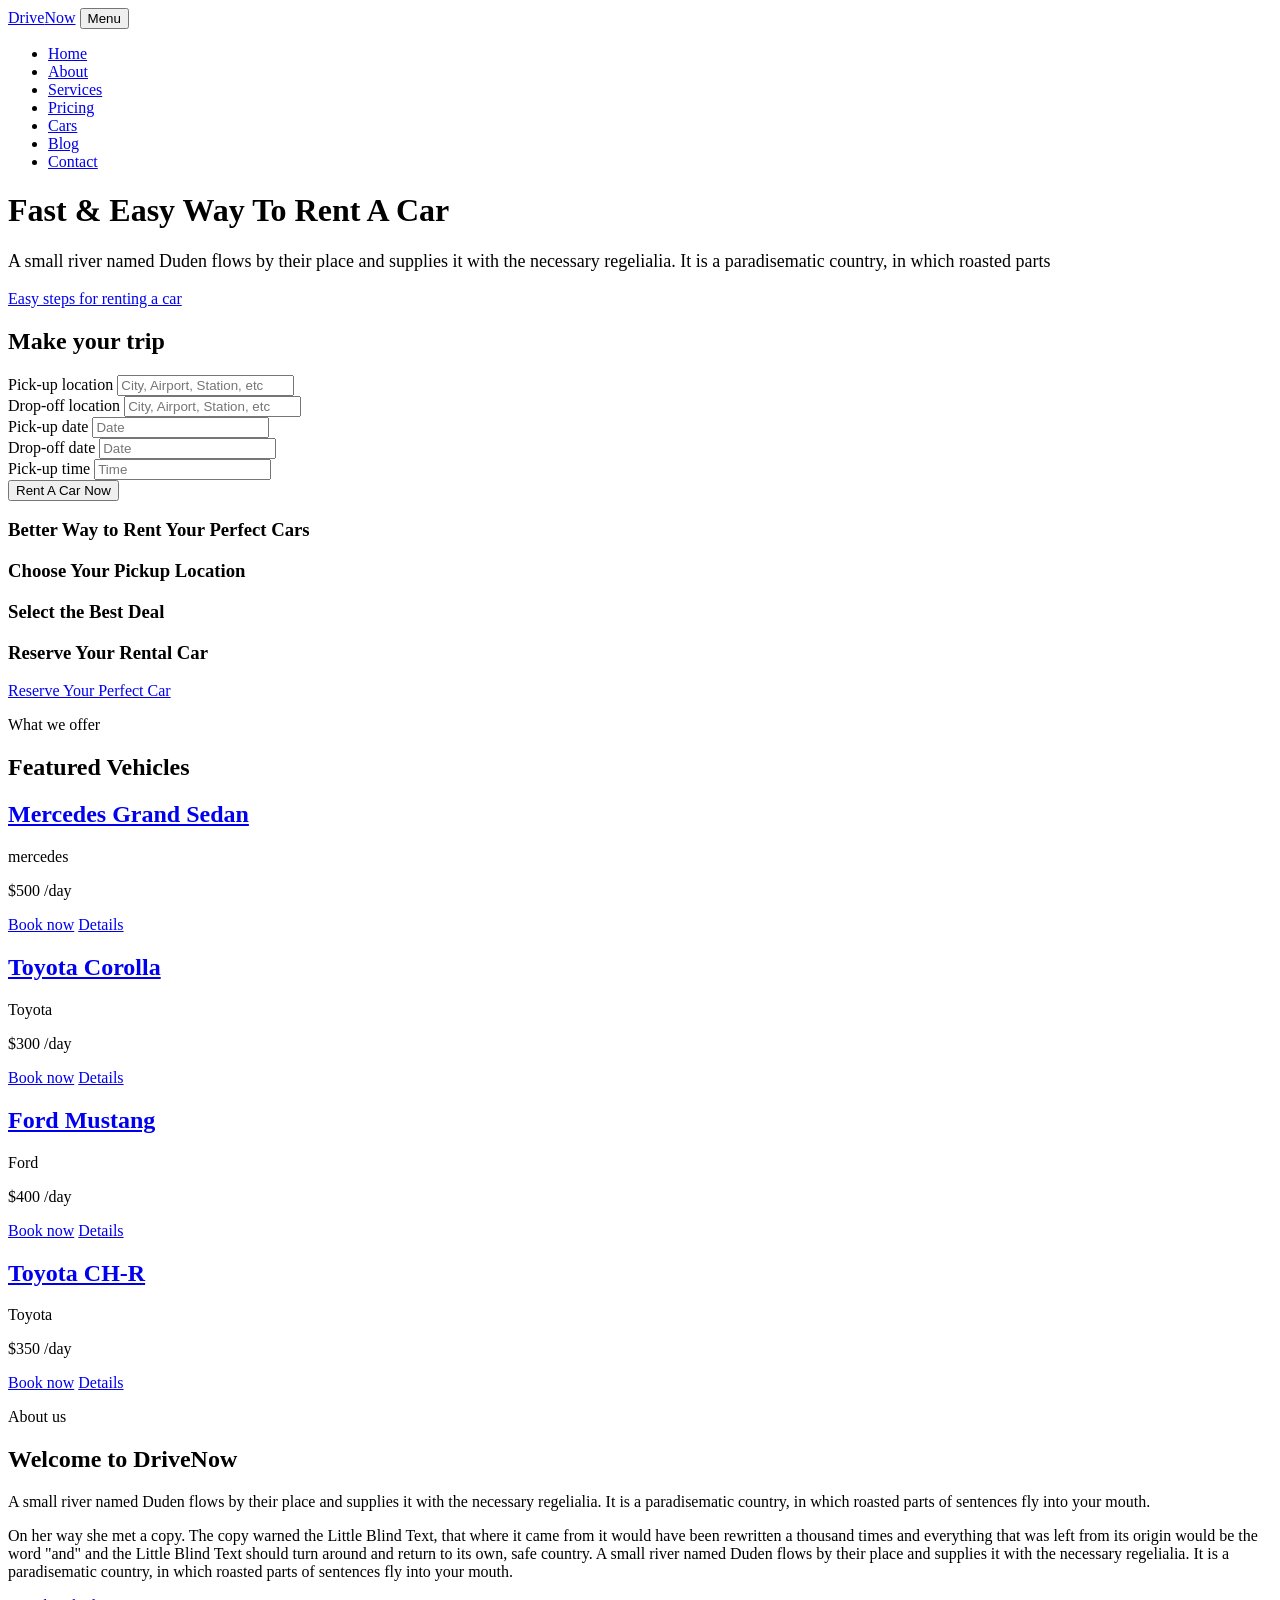
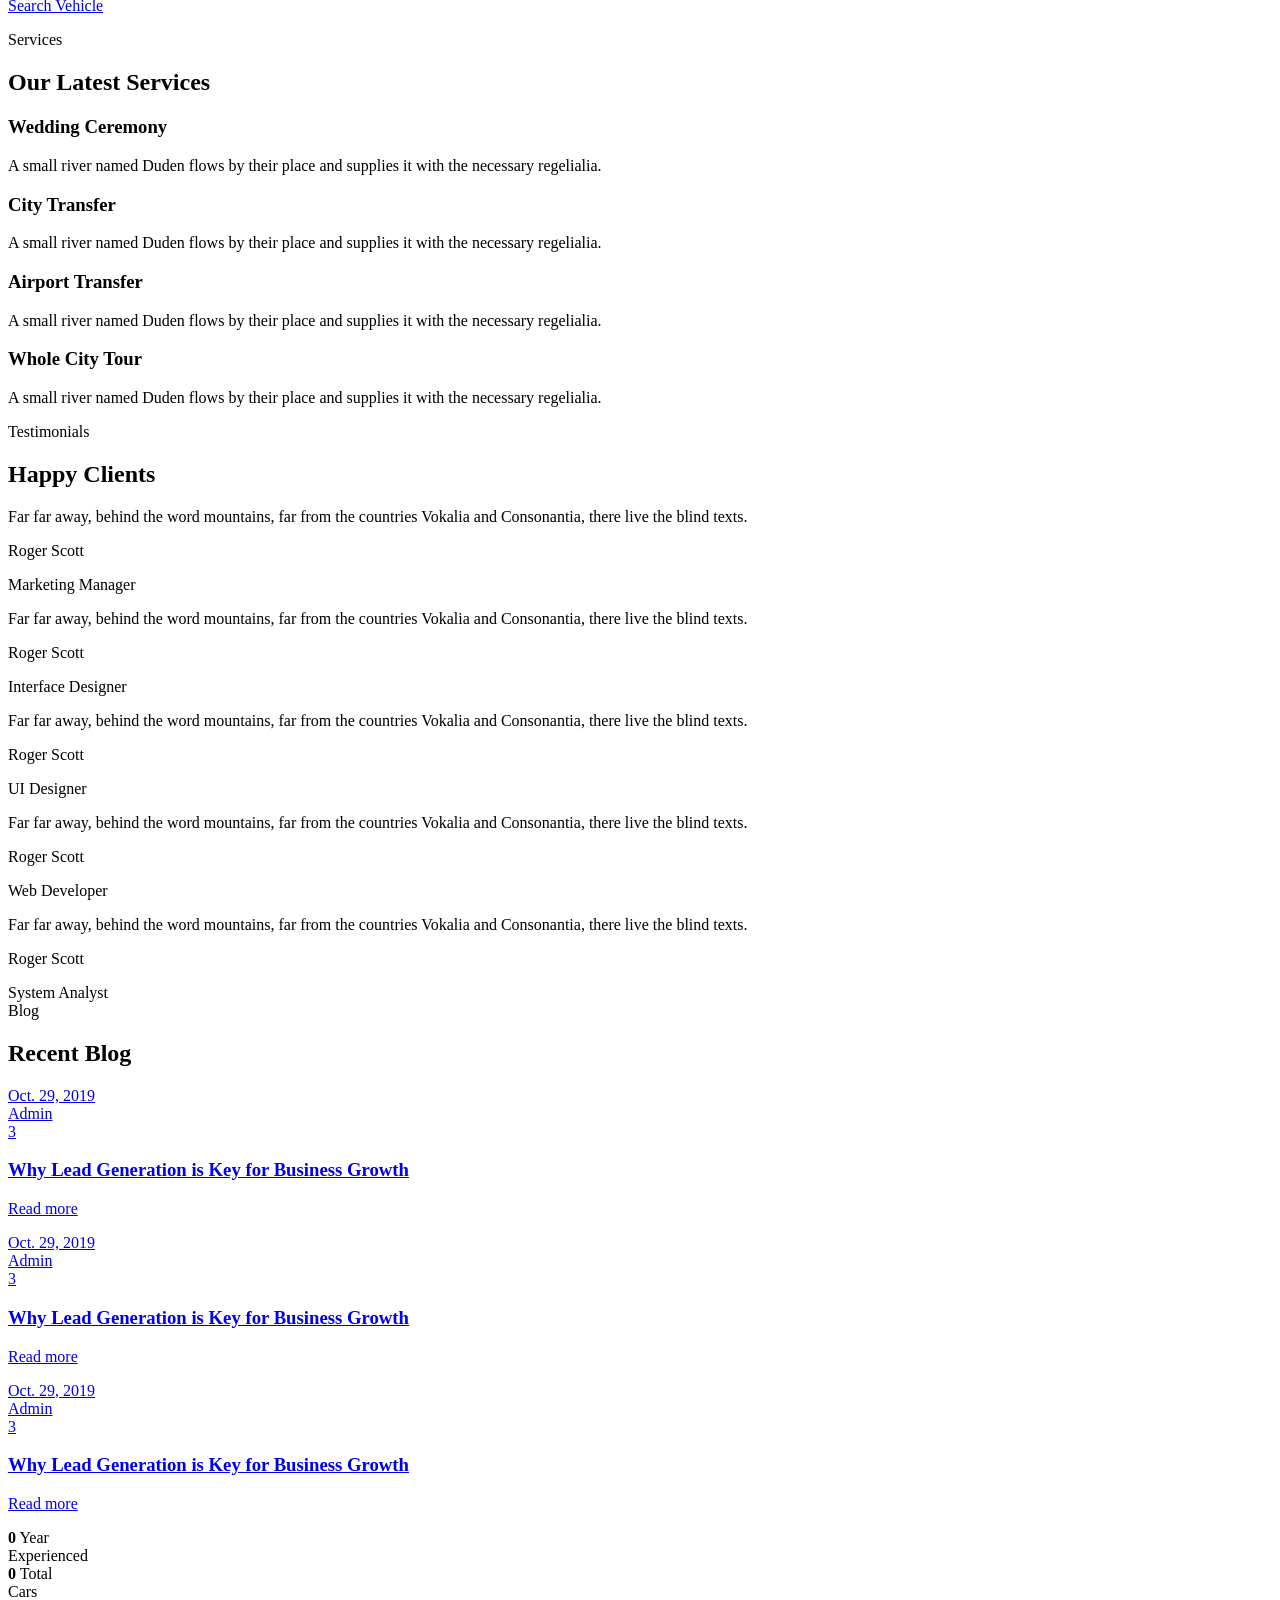
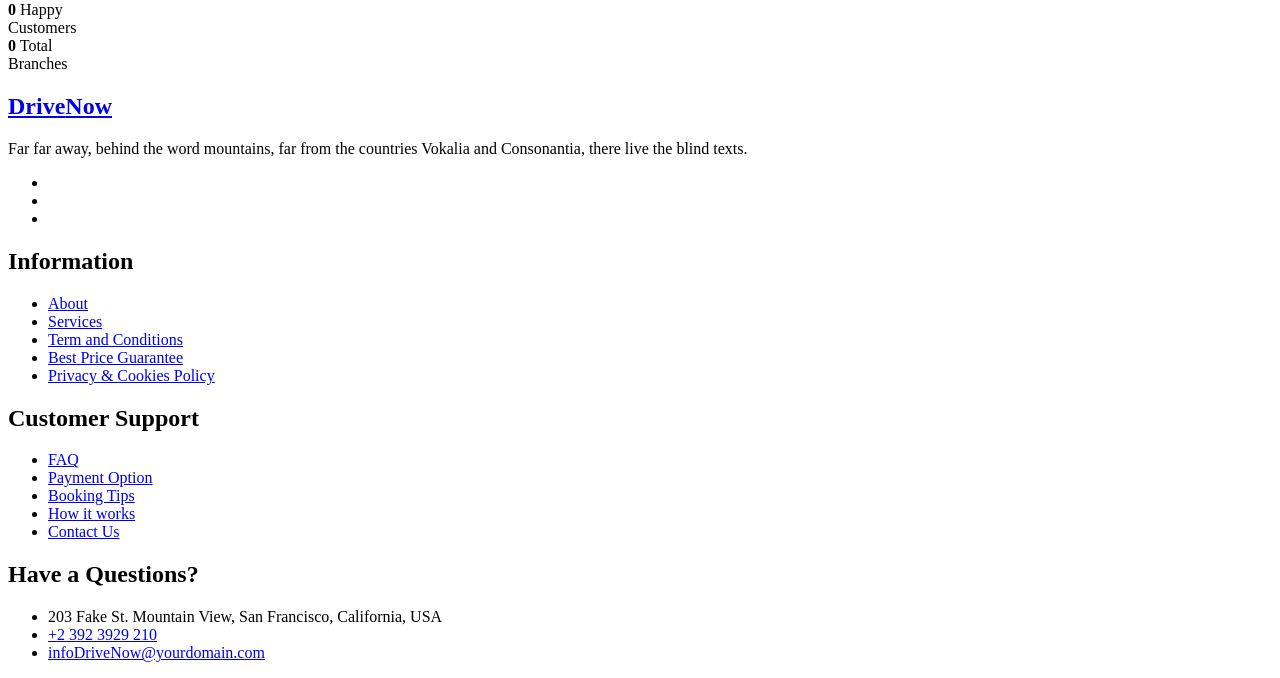
==== index.html @ b9af4ac6 "updated view's" ====
<!DOCTYPE html>
<html lang="en">
<head>
    <title>DriveNow Car Rental Service</title>
    <meta charset="utf-8">
    <meta name="viewport" content="width=device-width, initial-scale=1, shrink-to-fit=no">

    <link href="https://fonts.googleapis.com/css?family=Poppins:200,300,400,500,600,700,800&display=swap" rel="stylesheet">

</head>
<body>

<nav class="navbar navbar-expand-lg navbar-dark ftco_navbar bg-dark ftco-navbar-light" id="ftco-navbar">
    <div class="container">
        <a class="navbar-brand" href="index.html">Drive<span>Now</span></a>
        <button class="navbar-toggler" type="button" data-toggle="collapse" data-target="#ftco-nav" aria-controls="ftco-nav" aria-expanded="false" aria-label="Toggle navigation">
            <span class="oi oi-menu"></span> Menu
        </button>

        <div class="collapse navbar-collapse" id="ftco-nav">
            <ul class="navbar-nav ml-auto">
                <li class="nav-item active"><a href="index.html" class="nav-link">Home</a></li>
                <li class="nav-item"><a href="about.html" class="nav-link">About</a></li>
                <li class="nav-item"><a href="services.html" class="nav-link">Services</a></li>
                <li class="nav-item"><a href="pricing.html" class="nav-link">Pricing</a></li>
                <li class="nav-item"><a href="car.html" class="nav-link">Cars</a></li>
                <li class="nav-item"><a href="blog.html" class="nav-link">Blog</a></li>
                <li class="nav-item"><a href="contact.html" class="nav-link">Contact</a></li>
            </ul>
        </div>
    </div>
</nav>
<!-- END nav -->

<div class="hero-wrap ftco-degree-bg" style="background-image: url('images/bg_1.jpg');" data-stellar-background-ratio="0.5">
    <div class="overlay"></div>
    <div class="container">
        <div class="row no-gutters slider-text justify-content-start align-items-center justify-content-center">
            <div class="col-lg-8 ftco-animate">
                <div class="text w-100 text-center mb-md-5 pb-md-5">
                    <h1 class="mb-4">Fast &amp; Easy Way To Rent A Car</h1>
                    <p style="font-size: 18px;">A small river named Duden flows by their place and supplies it with the necessary regelialia. It is a paradisematic country, in which roasted parts</p>
                    <a href="https://vimeo.com/45830194" class="icon-wrap popup-vimeo d-flex align-items-center mt-4 justify-content-center">
                        <div class="icon d-flex align-items-center justify-content-center">
                            <span class="ion-ios-play"></span>
                        </div>
                        <div class="heading-title ml-5">
                            <span>Easy steps for renting a car</span>
                        </div>
                    </a>
                </div>
            </div>
        </div>
    </div>
</div>

<section class="ftco-section ftco-no-pt bg-light">
    <div class="container">
        <div class="row no-gutters">
            <div class="col-md-12	featured-top">
                <div class="row no-gutters">
                    <div class="col-md-4 d-flex align-items-center">
                        <form action="#" class="request-form ftco-animate bg-primary">
                            <h2>Make your trip</h2>
                            <div class="form-group">
                                <label for="" class="label">Pick-up location</label>
                                <input type="text" class="form-control" placeholder="City, Airport, Station, etc">
                            </div>
                            <div class="form-group">
                                <label for="" class="label">Drop-off location</label>
                                <input type="text" class="form-control" placeholder="City, Airport, Station, etc">
                            </div>
                            <div class="d-flex">
                                <div class="form-group mr-2">
                                    <label for="" class="label">Pick-up date</label>
                                    <input type="text" class="form-control" id="book_pick_date" placeholder="Date">
                                </div>
                                <div class="form-group ml-2">
                                    <label for="" class="label">Drop-off date</label>
                                    <input type="text" class="form-control" id="book_off_date" placeholder="Date">
                                </div>
                            </div>
                            <div class="form-group">
                                <label for="" class="label">Pick-up time</label>
                                <input type="text" class="form-control" id="time_pick" placeholder="Time">
                            </div>
                            <div class="form-group">
                                <input type="submit" value="Rent A Car Now" class="btn btn-secondary py-3 px-4">
                            </div>
                        </form>
                    </div>
                    <div class="col-md-8 d-flex align-items-center">
                        <div class="services-wrap rounded-right w-100">
                            <h3 class="heading-section mb-4">Better Way to Rent Your Perfect Cars</h3>
                            <div class="row d-flex mb-4">
                                <div class="col-md-4 d-flex align-self-stretch ftco-animate">
                                    <div class="services w-100 text-center">
                                        <div class="icon d-flex align-items-center justify-content-center"><span class="flaticon-route"></span></div>
                                        <div class="text w-100">
                                            <h3 class="heading mb-2">Choose Your Pickup Location</h3>
                                        </div>
                                    </div>
                                </div>
                                <div class="col-md-4 d-flex align-self-stretch ftco-animate">
                                    <div class="services w-100 text-center">
                                        <div class="icon d-flex align-items-center justify-content-center"><span class="flaticon-handshake"></span></div>
                                        <div class="text w-100">
                                            <h3 class="heading mb-2">Select the Best Deal</h3>
                                        </div>
                                    </div>
                                </div>
                                <div class="col-md-4 d-flex align-self-stretch ftco-animate">
                                    <div class="services w-100 text-center">
                                        <div class="icon d-flex align-items-center justify-content-center"><span class="flaticon-rent"></span></div>
                                        <div class="text w-100">
                                            <h3 class="heading mb-2">Reserve Your Rental Car</h3>
                                        </div>
                                    </div>
                                </div>
                            </div>
                            <p><a href="#" class="btn btn-primary py-3 px-4">Reserve Your Perfect Car</a></p>
                        </div>
                    </div>
                </div>
            </div>
        </div>
</section>


<section class="ftco-section ftco-no-pt bg-light">
    <div class="container">
        <div class="row justify-content-center">
            <div class="col-md-12 heading-section text-center ftco-animate mb-5">
                <span class="subheading">What we offer</span>
                <h2 class="mb-2">Featured Vehicles</h2>
            </div>
        </div>
        <div class="row">
            <div class="col-md-12">
                <div class="carousel-car owl-carousel">
                    <div class="item">
                        <div class="car-wrap rounded ftco-animate">
                            <div class="img rounded d-flex align-items-end" style="background-image: url(images/car-1.jpg);">
                            </div>
                            <div class="text">
                                <h2 class="mb-0"><a href="#">Mercedes Grand Sedan</a></h2>
                                <div class="d-flex mb-3">
                                    <span class="cat">mercedes</span>
                                    <p class="price ml-auto">$500 <span>/day</span></p>
                                </div>
                                <p class="d-flex mb-0 d-block"><a href="#" class="btn btn-primary py-2 mr-1">Book now</a> <a href="#" class="btn btn-secondary py-2 ml-1">Details</a></p>
                            </div>
                        </div>
                    </div>
                    <div class="item">
                        <div class="car-wrap rounded ftco-animate">
                            <div class="img rounded d-flex align-items-end" style="background-image: url(images/car-2.jpg);">
                            </div>
                            <div class="text">
                                <h2 class="mb-0"><a href="#">Toyota Corolla</a></h2>
                                <div class="d-flex mb-3">
                                    <span class="cat">Toyota</span>
                                    <p class="price ml-auto">$300 <span>/day</span></p>
                                </div>
                                <p class="d-flex mb-0 d-block"><a href="#" class="btn btn-primary py-2 mr-1">Book now</a> <a href="#" class="btn btn-secondary py-2 ml-1">Details</a></p>
                            </div>
                        </div>
                    </div>
                    <div class="item">
                        <div class="car-wrap rounded ftco-animate">
                            <div class="img rounded d-flex align-items-end" style="background-image: url(images/car-3.jpg);">
                            </div>
                            <div class="text">
                                <h2 class="mb-0"><a href="#">Ford Mustang</a></h2>
                                <div class="d-flex mb-3">
                                    <span class="cat">Ford</span>
                                    <p class="price ml-auto">$400 <span>/day</span></p>
                                </div>
                                <p class="d-flex mb-0 d-block"><a href="#" class="btn btn-primary py-2 mr-1">Book now</a> <a href="#" class="btn btn-secondary py-2 ml-1">Details</a></p>
                            </div>
                        </div>
                    </div>
                    <div class="item">
                        <div class="car-wrap rounded ftco-animate">
                            <div class="img rounded d-flex align-items-end" style="background-image: url(images/car-4.jpg);">
                            </div>
                            <div class="text">
                                <h2 class="mb-0"><a href="#">Toyota CH-R</a></h2>
                                <div class="d-flex mb-3">
                                    <span class="cat">Toyota</span>
                                    <p class="price ml-auto">$350 <span>/day</span></p>
                                </div>
                                <p class="d-flex mb-0 d-block"><a href="#" class="btn btn-primary py-2 mr-1">Book now</a> <a href="#" class="btn btn-secondary py-2 ml-1">Details</a></p>
                            </div>
                        </div>
                    </div>
                </div>
            </div>
        </div>
    </div>
</section>

<section class="ftco-section ftco-about">
    <div class="container">
        <div class="row no-gutters">
            <div class="col-md-6 p-md-5 img img-2 d-flex justify-content-center align-items-center" style="background-image: url(images/about.jpg);">
            </div>
            <div class="col-md-6 wrap-about ftco-animate">
                <div class="heading-section heading-section-white pl-md-5">
                    <span class="subheading">About us</span>
                    <h2 class="mb-4">Welcome to DriveNow</h2>

                    <p>A small river named Duden flows by their place and supplies it with the necessary regelialia. It is a paradisematic country, in which roasted parts of sentences fly into your mouth.</p>
                    <p>On her way she met a copy. The copy warned the Little Blind Text, that where it came from it would have been rewritten a thousand times and everything that was left from its origin would be the word "and" and the Little Blind Text should turn around and return to its own, safe country. A small river named Duden flows by their place and supplies it with the necessary regelialia. It is a paradisematic country, in which roasted parts of sentences fly into your mouth.</p>
                    <p><a href="#" class="btn btn-primary py-3 px-4">Search Vehicle</a></p>
                </div>
            </div>
        </div>
    </div>
</section>

<section class="ftco-section">
    <div class="container">
        <div class="row justify-content-center mb-5">
            <div class="col-md-7 text-center heading-section ftco-animate">
                <span class="subheading">Services</span>
                <h2 class="mb-3">Our Latest Services</h2>
            </div>
        </div>
        <div class="row">
            <div class="col-md-3">
                <div class="services services-2 w-100 text-center">
                    <div class="icon d-flex align-items-center justify-content-center"><span class="flaticon-wedding-car"></span></div>
                    <div class="text w-100">
                        <h3 class="heading mb-2">Wedding Ceremony</h3>
                        <p>A small river named Duden flows by their place and supplies it with the necessary regelialia.</p>
                    </div>
                </div>
            </div>
            <div class="col-md-3">
                <div class="services services-2 w-100 text-center">
                    <div class="icon d-flex align-items-center justify-content-center"><span class="flaticon-transportation"></span></div>
                    <div class="text w-100">
                        <h3 class="heading mb-2">City Transfer</h3>
                        <p>A small river named Duden flows by their place and supplies it with the necessary regelialia.</p>
                    </div>
                </div>
            </div>
            <div class="col-md-3">
                <div class="services services-2 w-100 text-center">
                    <div class="icon d-flex align-items-center justify-content-center"><span class="flaticon-car"></span></div>
                    <div class="text w-100">
                        <h3 class="heading mb-2">Airport Transfer</h3>
                        <p>A small river named Duden flows by their place and supplies it with the necessary regelialia.</p>
                    </div>
                </div>
            </div>
            <div class="col-md-3">
                <div class="services services-2 w-100 text-center">
                    <div class="icon d-flex align-items-center justify-content-center"><span class="flaticon-transportation"></span></div>
                    <div class="text w-100">
                        <h3 class="heading mb-2">Whole City Tour</h3>
                        <p>A small river named Duden flows by their place and supplies it with the necessary regelialia.</p>
                    </div>
                </div>
            </div>
        </div>
    </div>
</section>

<section class="ftco-section testimony-section bg-light">
    <div class="container">
        <div class="row justify-content-center mb-5">
            <div class="col-md-7 text-center heading-section ftco-animate">
                <span class="subheading">Testimonials</span>
                <h2 class="mb-3">Happy Clients</h2>
            </div>
        </div>
        <div class="row ftco-animate">
            <div class="col-md-12">
                <div class="carousel-testimony owl-carousel ftco-owl">
                    <div class="item">
                        <div class="testimony-wrap rounded text-center py-4 pb-5">
                            <div class="user-img mb-2" style="background-image: url(images/person_1.jpg)">
                            </div>
                            <div class="text pt-4">
                                <p class="mb-4">Far far away, behind the word mountains, far from the countries Vokalia and Consonantia, there live the blind texts.</p>
                                <p class="name">Roger Scott</p>
                                <span class="position">Marketing Manager</span>
                            </div>
                        </div>
                    </div>
                    <div class="item">
                        <div class="testimony-wrap rounded text-center py-4 pb-5">
                            <div class="user-img mb-2" style="background-image: url(images/person_2.jpg)">
                            </div>
                            <div class="text pt-4">
                                <p class="mb-4">Far far away, behind the word mountains, far from the countries Vokalia and Consonantia, there live the blind texts.</p>
                                <p class="name">Roger Scott</p>
                                <span class="position">Interface Designer</span>
                            </div>
                        </div>
                    </div>
                    <div class="item">
                        <div class="testimony-wrap rounded text-center py-4 pb-5">
                            <div class="user-img mb-2" style="background-image: url(images/person_3.jpg)">
                            </div>
                            <div class="text pt-4">
                                <p class="mb-4">Far far away, behind the word mountains, far from the countries Vokalia and Consonantia, there live the blind texts.</p>
                                <p class="name">Roger Scott</p>
                                <span class="position">UI Designer</span>
                            </div>
                        </div>
                    </div>
                    <div class="item">
                        <div class="testimony-wrap rounded text-center py-4 pb-5">
                            <div class="user-img mb-2" style="background-image: url(images/person_1.jpg)">
                            </div>
                            <div class="text pt-4">
                                <p class="mb-4">Far far away, behind the word mountains, far from the countries Vokalia and Consonantia, there live the blind texts.</p>
                                <p class="name">Roger Scott</p>
                                <span class="position">Web Developer</span>
                            </div>
                        </div>
                    </div>
                    <div class="item">
                        <div class="testimony-wrap rounded text-center py-4 pb-5">
                            <div class="user-img mb-2" style="background-image: url(images/person_1.jpg)">
                            </div>
                            <div class="text pt-4">
                                <p class="mb-4">Far far away, behind the word mountains, far from the countries Vokalia and Consonantia, there live the blind texts.</p>
                                <p class="name">Roger Scott</p>
                                <span class="position">System Analyst</span>
                            </div>
                        </div>
                    </div>
                </div>
            </div>
        </div>
    </div>
</section>

<section class="ftco-section">
    <div class="container">
        <div class="row justify-content-center mb-5">
            <div class="col-md-7 heading-section text-center ftco-animate">
                <span class="subheading">Blog</span>
                <h2>Recent Blog</h2>
            </div>
        </div>
        <div class="row d-flex">
            <div class="col-md-4 d-flex ftco-animate">
                <div class="blog-entry justify-content-end">
                    <a href="blog-single.html" class="block-20" style="background-image: url('images/image_1.jpg');">
                    </a>
                    <div class="text pt-4">
                        <div class="meta mb-3">
                            <div><a href="#">Oct. 29, 2019</a></div>
                            <div><a href="#">Admin</a></div>
                            <div><a href="#" class="meta-chat"><span class="icon-chat"></span> 3</a></div>
                        </div>
                        <h3 class="heading mt-2"><a href="#">Why Lead Generation is Key for Business Growth</a></h3>
                        <p><a href="#" class="btn btn-primary">Read more</a></p>
                    </div>
                </div>
            </div>
            <div class="col-md-4 d-flex ftco-animate">
                <div class="blog-entry justify-content-end">
                    <a href="blog-single.html" class="block-20" style="background-image: url('images/image_2.jpg');">
                    </a>
                    <div class="text pt-4">
                        <div class="meta mb-3">
                            <div><a href="#">Oct. 29, 2019</a></div>
                            <div><a href="#">Admin</a></div>
                            <div><a href="#" class="meta-chat"><span class="icon-chat"></span> 3</a></div>
                        </div>
                        <h3 class="heading mt-2"><a href="#">Why Lead Generation is Key for Business Growth</a></h3>
                        <p><a href="#" class="btn btn-primary">Read more</a></p>
                    </div>
                </div>
            </div>
            <div class="col-md-4 d-flex ftco-animate">
                <div class="blog-entry">
                    <a href="blog-single.html" class="block-20" style="background-image: url('images/image_3.jpg');">
                    </a>
                    <div class="text pt-4">
                        <div class="meta mb-3">
                            <div><a href="#">Oct. 29, 2019</a></div>
                            <div><a href="#">Admin</a></div>
                            <div><a href="#" class="meta-chat"><span class="icon-chat"></span> 3</a></div>
                        </div>
                        <h3 class="heading mt-2"><a href="#">Why Lead Generation is Key for Business Growth</a></h3>
                        <p><a href="#" class="btn btn-primary">Read more</a></p>
                    </div>
                </div>
            </div>
        </div>
    </div>
</section>

<section class="ftco-counter ftco-section img bg-light" id="section-counter">
    <div class="overlay"></div>
    <div class="container">
        <div class="row">
            <div class="col-md-6 col-lg-3 justify-content-center counter-wrap ftco-animate">
                <div class="block-18">
                    <div class="text text-border d-flex align-items-center">
                        <strong class="number" data-number="60">0</strong>
                        <span>Year <br>Experienced</span>
                    </div>
                </div>
            </div>
            <div class="col-md-6 col-lg-3 justify-content-center counter-wrap ftco-animate">
                <div class="block-18">
                    <div class="text text-border d-flex align-items-center">
                        <strong class="number" data-number="1090">0</strong>
                        <span>Total <br>Cars</span>
                    </div>
                </div>
            </div>
            <div class="col-md-6 col-lg-3 justify-content-center counter-wrap ftco-animate">
                <div class="block-18">
                    <div class="text text-border d-flex align-items-center">
                        <strong class="number" data-number="2590">0</strong>
                        <span>Happy <br>Customers</span>
                    </div>
                </div>
            </div>
            <div class="col-md-6 col-lg-3 justify-content-center counter-wrap ftco-animate">
                <div class="block-18">
                    <div class="text d-flex align-items-center">
                        <strong class="number" data-number="67">0</strong>
                        <span>Total <br>Branches</span>
                    </div>
                </div>
            </div>
        </div>
    </div>
</section>

<footer class="ftco-footer ftco-bg-dark ftco-section">
    <div class="container">
        <div class="row mb-5">
            <div class="col-md">
                <div class="ftco-footer-widget mb-4">
                    <h2 class="ftco-heading-2"><a href="#" class="logo">Drive<span>Now</span></a></h2>
                    <p>Far far away, behind the word mountains, far from the countries Vokalia and Consonantia, there live the blind texts.</p>
                    <ul class="ftco-footer-social list-unstyled float-md-left float-lft mt-5">
                        <li class="ftco-animate"><a href="#"><span class="icon-twitter"></span></a></li>
                        <li class="ftco-animate"><a href="#"><span class="icon-facebook"></span></a></li>
                        <li class="ftco-animate"><a href="#"><span class="icon-instagram"></span></a></li>
                    </ul>
                </div>
            </div>
            <div class="col-md">
                <div class="ftco-footer-widget mb-4 ml-md-5">
                    <h2 class="ftco-heading-2">Information</h2>
                    <ul class="list-unstyled">
                        <li><a href="#" class="py-2 d-block">About</a></li>
                        <li><a href="#" class="py-2 d-block">Services</a></li>
                        <li><a href="#" class="py-2 d-block">Term and Conditions</a></li>
                        <li><a href="#" class="py-2 d-block">Best Price Guarantee</a></li>
                        <li><a href="#" class="py-2 d-block">Privacy &amp; Cookies Policy</a></li>
                    </ul>
                </div>
            </div>
            <div class="col-md">
                <div class="ftco-footer-widget mb-4">
                    <h2 class="ftco-heading-2">Customer Support</h2>
                    <ul class="list-unstyled">
                        <li><a href="#" class="py-2 d-block">FAQ</a></li>
                        <li><a href="#" class="py-2 d-block">Payment Option</a></li>
                        <li><a href="#" class="py-2 d-block">Booking Tips</a></li>
                        <li><a href="#" class="py-2 d-block">How it works</a></li>
                        <li><a href="#" class="py-2 d-block">Contact Us</a></li>
                    </ul>
                </div>
            </div>
            <div class="col-md">
                <div class="ftco-footer-widget mb-4">
                    <h2 class="ftco-heading-2">Have a Questions?</h2>
                    <div class="block-23 mb-3">
                        <ul>
                            <li><span class="icon icon-map-marker"></span><span class="text">203 Fake St. Mountain View, San Francisco, California, USA</span></li>
                            <li><a href="#"><span class="icon icon-phone"></span><span class="text">+2 392 3929 210</span></a></li>
                            <li><a href="#"><span class="icon icon-envelope"></span><span class="text">infoDriveNow@yourdomain.com</span></a></li>
                        </ul>
                    </div>
                </div>
            </div>
        </div>
    </div>
</footer>
</body>
</html>
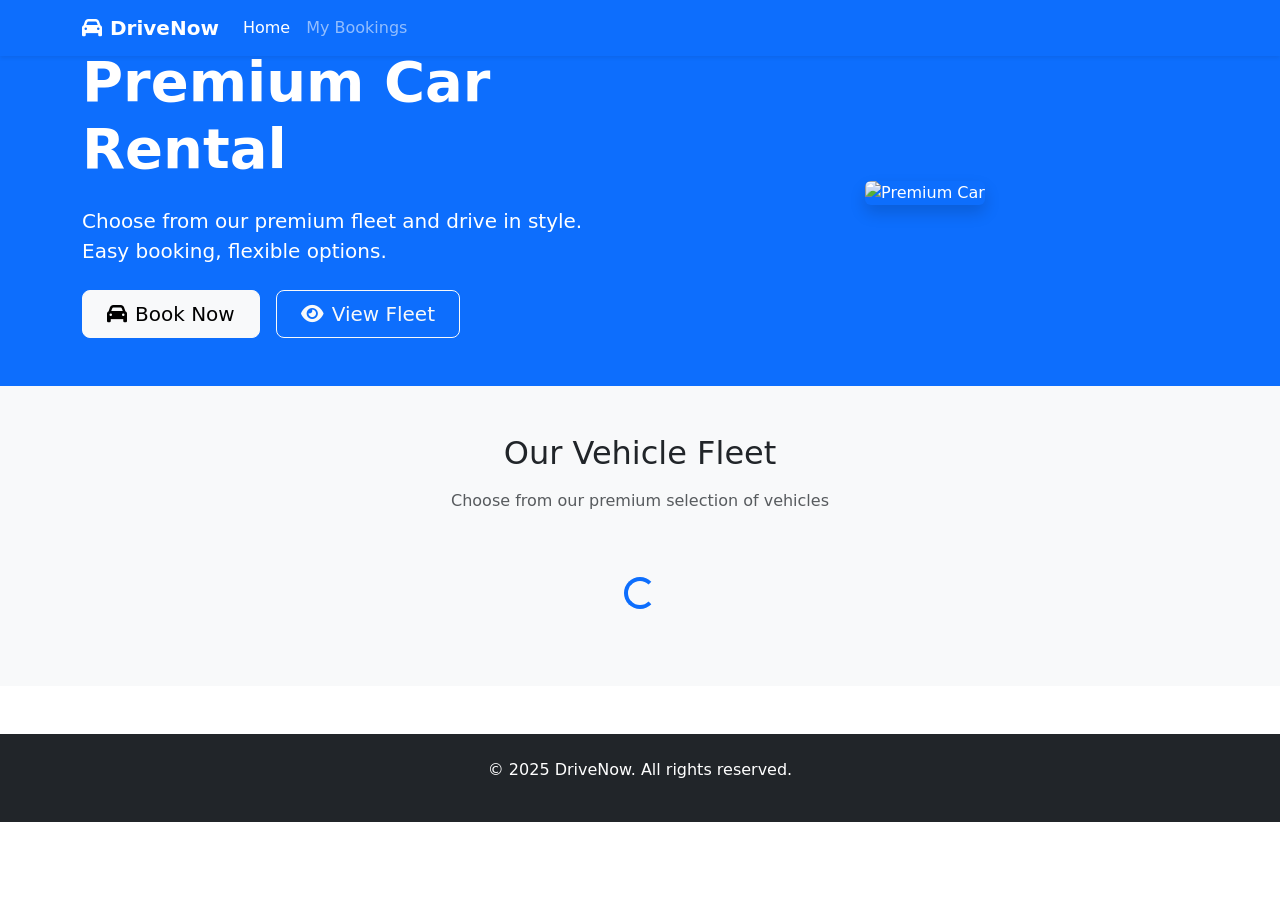
==== commit e7d7ba3d: "updated view's" ====
--- a/index.html
+++ b/index.html
@@ -1,495 +1,262 @@
 <!DOCTYPE html>
 <html lang="en">
 <head>
-    <title>DriveNow Car Rental Service</title>
-    <meta charset="utf-8">
-    <meta name="viewport" content="width=device-width, initial-scale=1, shrink-to-fit=no">
-
-    <link href="https://fonts.googleapis.com/css?family=Poppins:200,300,400,500,600,700,800&display=swap" rel="stylesheet">
-
+    <meta charset="UTF-8">
+    <meta name="viewport" content="width=device-width, initial-scale=1.0">
+    <title>DriveNow - Premium Car Rental</title>
+    <link href="https://cdn.jsdelivr.net/npm/bootstrap@5.3.2/dist/css/bootstrap.min.css" rel="stylesheet">
+    <link href="https://cdnjs.cloudflare.com/ajax/libs/font-awesome/6.4.0/css/all.min.css" rel="stylesheet">
+    <link href="/css/custom.css" rel="stylesheet">
 </head>
 <body>
-
-<nav class="navbar navbar-expand-lg navbar-dark ftco_navbar bg-dark ftco-navbar-light" id="ftco-navbar">
+<!-- Navigation -->
+<nav class="navbar navbar-expand-lg navbar-dark bg-primary shadow-sm fixed-top">
     <div class="container">
-        <a class="navbar-brand" href="index.html">Drive<span>Now</span></a>
-        <button class="navbar-toggler" type="button" data-toggle="collapse" data-target="#ftco-nav" aria-controls="ftco-nav" aria-expanded="false" aria-label="Toggle navigation">
-            <span class="oi oi-menu"></span> Menu
+        <a class="navbar-brand fw-bold" href="/">
+            <i class="fas fa-car me-2"></i>DriveNow
+        </a>
+        <button class="navbar-toggler" type="button" data-bs-toggle="collapse" data-bs-target="#navbarNav">
+            <span class="navbar-toggler-icon"></span>
         </button>
-
-        <div class="collapse navbar-collapse" id="ftco-nav">
-            <ul class="navbar-nav ml-auto">
-                <li class="nav-item active"><a href="index.html" class="nav-link">Home</a></li>
-                <li class="nav-item"><a href="about.html" class="nav-link">About</a></li>
-                <li class="nav-item"><a href="services.html" class="nav-link">Services</a></li>
-                <li class="nav-item"><a href="pricing.html" class="nav-link">Pricing</a></li>
-                <li class="nav-item"><a href="car.html" class="nav-link">Cars</a></li>
-                <li class="nav-item"><a href="blog.html" class="nav-link">Blog</a></li>
-                <li class="nav-item"><a href="contact.html" class="nav-link">Contact</a></li>
+        <div class="collapse navbar-collapse" id="navbarNav">
+            <ul class="navbar-nav me-auto">
+                <li class="nav-item">
+                    <a class="nav-link active" href="/">Home</a>
+                </li>
+                <li class="nav-item">
+                    <a class="nav-link" href="/my-bookings.html">My Bookings</a>
+                </li>
             </ul>
+            <ul class="navbar-nav ms-auto" id="authNav">
+                <!-- Dynamic auth links -->
+            </ul>
         </div>
     </div>
 </nav>
-<!-- END nav -->
-
-<div class="hero-wrap ftco-degree-bg" style="background-image: url('images/bg_1.jpg');" data-stellar-background-ratio="0.5">
-    <div class="overlay"></div>
+
+<!-- Hero Section -->
+<section class="bg-primary text-white py-5" style="padding-top: 100px;">
     <div class="container">
-        <div class="row no-gutters slider-text justify-content-start align-items-center justify-content-center">
-            <div class="col-lg-8 ftco-animate">
-                <div class="text w-100 text-center mb-md-5 pb-md-5">
-                    <h1 class="mb-4">Fast &amp; Easy Way To Rent A Car</h1>
-                    <p style="font-size: 18px;">A small river named Duden flows by their place and supplies it with the necessary regelialia. It is a paradisematic country, in which roasted parts</p>
-                    <a href="https://vimeo.com/45830194" class="icon-wrap popup-vimeo d-flex align-items-center mt-4 justify-content-center">
-                        <div class="icon d-flex align-items-center justify-content-center">
-                            <span class="ion-ios-play"></span>
+        <div class="row align-items-center">
+            <div class="col-lg-6">
+                <h1 class="display-4 fw-bold mb-4">Premium Car Rental</h1>
+                <p class="lead mb-4">Choose from our premium fleet and drive in style. Easy booking, flexible options.</p>
+                <div class="d-flex gap-3 flex-wrap">
+                    <a href="#" class="btn btn-light btn-lg px-4" onclick="showBookingModal()">
+                        <i class="fas fa-car me-2"></i>Book Now
+                    </a>
+                    <a href="#fleet" class="btn btn-outline-light btn-lg px-4">
+                        <i class="fas fa-eye me-2"></i>View Fleet
+                    </a>
+                </div>
+            </div>
+            <div class="col-lg-6 text-center">
+                <img src="https://images.unsplash.com/photo-1558618047-3c8c76ca6e71?w=500&h=400&fit=crop"
+                     alt="Premium Car" class="img-fluid rounded shadow">
+            </div>
+        </div>
+    </div>
+</section>
+
+<!-- Quick Booking Modal -->
+<div class="modal fade" id="quickBookingModal" tabindex="-1">
+    <div class="modal-dialog modal-lg">
+        <div class="modal-content">
+            <div class="modal-header">
+                <h5 class="modal-title">Quick Booking</h5>
+                <button type="button" class="btn-close" data-bs-dismiss="modal"></button>
+            </div>
+            <div class="modal-body">
+                <div class="row g-3">
+                    <div class="col-md-6">
+                        <label class="form-label">Pickup Date *</label>
+                        <input type="date" class="form-control" id="quickPickupDate" required>
+                    </div>
+                    <div class="col-md-6">
+                        <label class="form-label">Return Date *</label>
+                        <input type="date" class="form-control" id="quickReturnDate" required>
+                    </div>
+                    <div class="col-12">
+                        <button class="btn btn-primary w-100" onclick="searchVehiclesQuick()">
+                            <i class="fas fa-search me-2"></i>Find Available Vehicles
+                        </button>
+                    </div>
+                </div>
+            </div>
+        </div>
+    </div>
+</div>
+
+<!-- Vehicles Section -->
+<section id="fleet" class="py-5 bg-light">
+    <div class="container">
+        <div class="row mb-4">
+            <div class="col-12 text-center">
+                <h2 class="mb-3">Our Vehicle Fleet</h2>
+                <p class="text-muted">Choose from our premium selection of vehicles</p>
+            </div>
+        </div>
+
+        <div class="row" id="vehicleList">
+            <!-- Vehicles loaded here -->
+            <div class="col-12 text-center py-4">
+                <div class="spinner-border text-primary" role="status">
+                    <span class="visually-hidden">Loading vehicles...</span>
+                </div>
+            </div>
+        </div>
+    </div>
+</section>
+
+<!-- Footer -->
+<footer class="bg-dark text-white py-4 mt-5">
+    <div class="container text-center">
+        <p>&copy; 2025 DriveNow. All rights reserved.</p>
+    </div>
+</footer>
+
+<script src="https://cdn.jsdelivr.net/npm/bootstrap@5.3.2/dist/js/bootstrap.bundle.min.js"></script>
+<script src="https://code.jquery.com/jquery-3.7.1.min.js"></script>
+<script src="/js/app.js"></script>
+<script>
+    $(document).ready(function() {
+        initializePage();
+    });
+
+    function initializePage() {
+        checkAuthStatus();
+        setMinimumDate();
+        loadAvailableVehicles();
+    }
+
+    function setMinimumDate() {
+        const today = new Date().toISOString().split('T')[0];
+        $('#quickPickupDate, #quickReturnDate').attr('min', today);
+
+        $('#quickPickupDate').on('change', function() {
+            const pickupDate = $(this).val();
+            $('#quickReturnDate').attr('min', pickupDate);
+        });
+    }
+
+    function loadAvailableVehicles() {
+        $.ajax({
+            url: '/api/vehicles/available',
+            method: 'GET',
+            success: function(vehicles) {
+                displayVehicles(vehicles);
+            },
+            error: function() {
+                $('#vehicleList').html(`
+                    <div class="col-12">
+                        <div class="alert alert-warning text-center">
+                            <i class="fas fa-exclamation-triangle me-2"></i>
+                            Unable to load vehicles. Please try again later.
                         </div>
-                        <div class="heading-title ml-5">
-                            <span>Easy steps for renting a car</span>
-                        </div>
-                    </a>
-                </div>
-            </div>
-        </div>
-    </div>
-</div>
-
-<section class="ftco-section ftco-no-pt bg-light">
-    <div class="container">
-        <div class="row no-gutters">
-            <div class="col-md-12	featured-top">
-                <div class="row no-gutters">
-                    <div class="col-md-4 d-flex align-items-center">
-                        <form action="#" class="request-form ftco-animate bg-primary">
-                            <h2>Make your trip</h2>
-                            <div class="form-group">
-                                <label for="" class="label">Pick-up location</label>
-                                <input type="text" class="form-control" placeholder="City, Airport, Station, etc">
+                    </div>
+                `);
+            }
+        });
+    }
+
+    function displayVehicles(vehicles) {
+        if (vehicles.length === 0) {
+            $('#vehicleList').html(`
+                <div class="col-12">
+                    <div class="alert alert-info text-center">
+                        <i class="fas fa-info-circle me-2"></i>
+                        No vehicles available at the moment. Please check back later.
+                    </div>
+                </div>
+            `);
+            return;
+        }
+
+        let html = '';
+        vehicles.forEach(function(vehicle) {
+            const modelParts = vehicle.model.split(' ');
+            const make = modelParts[0]; // First word as make
+            const model = modelParts.slice(1).join(' '); // Rest as model
+
+            html += `
+                <div class="col-lg-4 col-md-6 mb-4">
+                    <div class="card h-100 shadow-sm vehicle-card">
+                        <img src="${vehicle.imageUrl || '/images/default-car.jpg'}"
+                             class="card-img-top" alt="${vehicle.model}"
+                             style="height: 200px; object-fit: cover;">
+                        <div class="card-body d-flex flex-column">
+                            <div class="d-flex justify-content-between align-items-start mb-2">
+                                <h5 class="card-title mb-1">${make}</h5>
+                                <span class="badge bg-success">${vehicle.status || 'Available'}</span>
                             </div>
-                            <div class="form-group">
-                                <label for="" class="label">Drop-off location</label>
-                                <input type="text" class="form-control" placeholder="City, Airport, Station, etc">
+                            <h6 class="text-muted mb-2">${model}</h6>
+                            <div class="small text-muted mb-3">
+                                <div><i class="fas fa-calendar me-1"></i>${vehicle.year}</div>
+                                <div><i class="fas fa-gas-pump me-1"></i>${vehicle.fuelType}</div>
+                                <div><i class="fas fa-couch me-1"></i>${vehicle.seats} seats</div>
+                                <div><i class="fas fa-palette me-1"></i>${vehicle.colour}</div>
                             </div>
-                            <div class="d-flex">
-                                <div class="form-group mr-2">
-                                    <label for="" class="label">Pick-up date</label>
-                                    <input type="text" class="form-control" id="book_pick_date" placeholder="Date">
+                            <div class="mt-auto">
+                                <div class="d-flex justify-content-between align-items-center mb-3">
+                                    <div class="h4 text-primary mb-0">$${vehicle.rentPrice || 0}</div>
+                                    <small class="text-muted">/day</small>
                                 </div>
-                                <div class="form-group ml-2">
-                                    <label for="" class="label">Drop-off date</label>
-                                    <input type="text" class="form-control" id="book_off_date" placeholder="Date">
-                                </div>
-                            </div>
-                            <div class="form-group">
-                                <label for="" class="label">Pick-up time</label>
-                                <input type="text" class="form-control" id="time_pick" placeholder="Time">
-                            </div>
-                            <div class="form-group">
-                                <input type="submit" value="Rent A Car Now" class="btn btn-secondary py-3 px-4">
-                            </div>
-                        </form>
-                    </div>
-                    <div class="col-md-8 d-flex align-items-center">
-                        <div class="services-wrap rounded-right w-100">
-                            <h3 class="heading-section mb-4">Better Way to Rent Your Perfect Cars</h3>
-                            <div class="row d-flex mb-4">
-                                <div class="col-md-4 d-flex align-self-stretch ftco-animate">
-                                    <div class="services w-100 text-center">
-                                        <div class="icon d-flex align-items-center justify-content-center"><span class="flaticon-route"></span></div>
-                                        <div class="text w-100">
-                                            <h3 class="heading mb-2">Choose Your Pickup Location</h3>
-                                        </div>
-                                    </div>
-                                </div>
-                                <div class="col-md-4 d-flex align-self-stretch ftco-animate">
-                                    <div class="services w-100 text-center">
-                                        <div class="icon d-flex align-items-center justify-content-center"><span class="flaticon-handshake"></span></div>
-                                        <div class="text w-100">
-                                            <h3 class="heading mb-2">Select the Best Deal</h3>
-                                        </div>
-                                    </div>
-                                </div>
-                                <div class="col-md-4 d-flex align-self-stretch ftco-animate">
-                                    <div class="services w-100 text-center">
-                                        <div class="icon d-flex align-items-center justify-content-center"><span class="flaticon-rent"></span></div>
-                                        <div class="text w-100">
-                                            <h3 class="heading mb-2">Reserve Your Rental Car</h3>
-                                        </div>
-                                    </div>
-                                </div>
-                            </div>
-                            <p><a href="#" class="btn btn-primary py-3 px-4">Reserve Your Perfect Car</a></p>
-                        </div>
-                    </div>
-                </div>
-            </div>
-        </div>
-</section>
-
-
-<section class="ftco-section ftco-no-pt bg-light">
-    <div class="container">
-        <div class="row justify-content-center">
-            <div class="col-md-12 heading-section text-center ftco-animate mb-5">
-                <span class="subheading">What we offer</span>
-                <h2 class="mb-2">Featured Vehicles</h2>
-            </div>
-        </div>
-        <div class="row">
-            <div class="col-md-12">
-                <div class="carousel-car owl-carousel">
-                    <div class="item">
-                        <div class="car-wrap rounded ftco-animate">
-                            <div class="img rounded d-flex align-items-end" style="background-image: url(images/car-1.jpg);">
-                            </div>
-                            <div class="text">
-                                <h2 class="mb-0"><a href="#">Mercedes Grand Sedan</a></h2>
-                                <div class="d-flex mb-3">
-                                    <span class="cat">mercedes</span>
-                                    <p class="price ml-auto">$500 <span>/day</span></p>
-                                </div>
-                                <p class="d-flex mb-0 d-block"><a href="#" class="btn btn-primary py-2 mr-1">Book now</a> <a href="#" class="btn btn-secondary py-2 ml-1">Details</a></p>
+                                <button class="btn btn-primary w-100" onclick="selectVehicle(${vehicle.vehicleId})">
+                                    <i class="fas fa-calendar-check me-2"></i>Select Vehicle
+                                </button>
                             </div>
                         </div>
                     </div>
-                    <div class="item">
-                        <div class="car-wrap rounded ftco-animate">
-                            <div class="img rounded d-flex align-items-end" style="background-image: url(images/car-2.jpg);">
-                            </div>
-                            <div class="text">
-                                <h2 class="mb-0"><a href="#">Toyota Corolla</a></h2>
-                                <div class="d-flex mb-3">
-                                    <span class="cat">Toyota</span>
-                                    <p class="price ml-auto">$300 <span>/day</span></p>
-                                </div>
-                                <p class="d-flex mb-0 d-block"><a href="#" class="btn btn-primary py-2 mr-1">Book now</a> <a href="#" class="btn btn-secondary py-2 ml-1">Details</a></p>
-                            </div>
-                        </div>
-                    </div>
-                    <div class="item">
-                        <div class="car-wrap rounded ftco-animate">
-                            <div class="img rounded d-flex align-items-end" style="background-image: url(images/car-3.jpg);">
-                            </div>
-                            <div class="text">
-                                <h2 class="mb-0"><a href="#">Ford Mustang</a></h2>
-                                <div class="d-flex mb-3">
-                                    <span class="cat">Ford</span>
-                                    <p class="price ml-auto">$400 <span>/day</span></p>
-                                </div>
-                                <p class="d-flex mb-0 d-block"><a href="#" class="btn btn-primary py-2 mr-1">Book now</a> <a href="#" class="btn btn-secondary py-2 ml-1">Details</a></p>
-                            </div>
-                        </div>
-                    </div>
-                    <div class="item">
-                        <div class="car-wrap rounded ftco-animate">
-                            <div class="img rounded d-flex align-items-end" style="background-image: url(images/car-4.jpg);">
-                            </div>
-                            <div class="text">
-                                <h2 class="mb-0"><a href="#">Toyota CH-R</a></h2>
-                                <div class="d-flex mb-3">
-                                    <span class="cat">Toyota</span>
-                                    <p class="price ml-auto">$350 <span>/day</span></p>
-                                </div>
-                                <p class="d-flex mb-0 d-block"><a href="#" class="btn btn-primary py-2 mr-1">Book now</a> <a href="#" class="btn btn-secondary py-2 ml-1">Details</a></p>
-                            </div>
-                        </div>
-                    </div>
-                </div>
-            </div>
-        </div>
-    </div>
-</section>
-
-<section class="ftco-section ftco-about">
-    <div class="container">
-        <div class="row no-gutters">
-            <div class="col-md-6 p-md-5 img img-2 d-flex justify-content-center align-items-center" style="background-image: url(images/about.jpg);">
-            </div>
-            <div class="col-md-6 wrap-about ftco-animate">
-                <div class="heading-section heading-section-white pl-md-5">
-                    <span class="subheading">About us</span>
-                    <h2 class="mb-4">Welcome to DriveNow</h2>
-
-                    <p>A small river named Duden flows by their place and supplies it with the necessary regelialia. It is a paradisematic country, in which roasted parts of sentences fly into your mouth.</p>
-                    <p>On her way she met a copy. The copy warned the Little Blind Text, that where it came from it would have been rewritten a thousand times and everything that was left from its origin would be the word "and" and the Little Blind Text should turn around and return to its own, safe country. A small river named Duden flows by their place and supplies it with the necessary regelialia. It is a paradisematic country, in which roasted parts of sentences fly into your mouth.</p>
-                    <p><a href="#" class="btn btn-primary py-3 px-4">Search Vehicle</a></p>
-                </div>
-            </div>
-        </div>
-    </div>
-</section>
-
-<section class="ftco-section">
-    <div class="container">
-        <div class="row justify-content-center mb-5">
-            <div class="col-md-7 text-center heading-section ftco-animate">
-                <span class="subheading">Services</span>
-                <h2 class="mb-3">Our Latest Services</h2>
-            </div>
-        </div>
-        <div class="row">
-            <div class="col-md-3">
-                <div class="services services-2 w-100 text-center">
-                    <div class="icon d-flex align-items-center justify-content-center"><span class="flaticon-wedding-car"></span></div>
-                    <div class="text w-100">
-                        <h3 class="heading mb-2">Wedding Ceremony</h3>
-                        <p>A small river named Duden flows by their place and supplies it with the necessary regelialia.</p>
-                    </div>
-                </div>
-            </div>
-            <div class="col-md-3">
-                <div class="services services-2 w-100 text-center">
-                    <div class="icon d-flex align-items-center justify-content-center"><span class="flaticon-transportation"></span></div>
-                    <div class="text w-100">
-                        <h3 class="heading mb-2">City Transfer</h3>
-                        <p>A small river named Duden flows by their place and supplies it with the necessary regelialia.</p>
-                    </div>
-                </div>
-            </div>
-            <div class="col-md-3">
-                <div class="services services-2 w-100 text-center">
-                    <div class="icon d-flex align-items-center justify-content-center"><span class="flaticon-car"></span></div>
-                    <div class="text w-100">
-                        <h3 class="heading mb-2">Airport Transfer</h3>
-                        <p>A small river named Duden flows by their place and supplies it with the necessary regelialia.</p>
-                    </div>
-                </div>
-            </div>
-            <div class="col-md-3">
-                <div class="services services-2 w-100 text-center">
-                    <div class="icon d-flex align-items-center justify-content-center"><span class="flaticon-transportation"></span></div>
-                    <div class="text w-100">
-                        <h3 class="heading mb-2">Whole City Tour</h3>
-                        <p>A small river named Duden flows by their place and supplies it with the necessary regelialia.</p>
-                    </div>
-                </div>
-            </div>
-        </div>
-    </div>
-</section>
-
-<section class="ftco-section testimony-section bg-light">
-    <div class="container">
-        <div class="row justify-content-center mb-5">
-            <div class="col-md-7 text-center heading-section ftco-animate">
-                <span class="subheading">Testimonials</span>
-                <h2 class="mb-3">Happy Clients</h2>
-            </div>
-        </div>
-        <div class="row ftco-animate">
-            <div class="col-md-12">
-                <div class="carousel-testimony owl-carousel ftco-owl">
-                    <div class="item">
-                        <div class="testimony-wrap rounded text-center py-4 pb-5">
-                            <div class="user-img mb-2" style="background-image: url(images/person_1.jpg)">
-                            </div>
-                            <div class="text pt-4">
-                                <p class="mb-4">Far far away, behind the word mountains, far from the countries Vokalia and Consonantia, there live the blind texts.</p>
-                                <p class="name">Roger Scott</p>
-                                <span class="position">Marketing Manager</span>
-                            </div>
-                        </div>
-                    </div>
-                    <div class="item">
-                        <div class="testimony-wrap rounded text-center py-4 pb-5">
-                            <div class="user-img mb-2" style="background-image: url(images/person_2.jpg)">
-                            </div>
-                            <div class="text pt-4">
-                                <p class="mb-4">Far far away, behind the word mountains, far from the countries Vokalia and Consonantia, there live the blind texts.</p>
-                                <p class="name">Roger Scott</p>
-                                <span class="position">Interface Designer</span>
-                            </div>
-                        </div>
-                    </div>
-                    <div class="item">
-                        <div class="testimony-wrap rounded text-center py-4 pb-5">
-                            <div class="user-img mb-2" style="background-image: url(images/person_3.jpg)">
-                            </div>
-                            <div class="text pt-4">
-                                <p class="mb-4">Far far away, behind the word mountains, far from the countries Vokalia and Consonantia, there live the blind texts.</p>
-                                <p class="name">Roger Scott</p>
-                                <span class="position">UI Designer</span>
-                            </div>
-                        </div>
-                    </div>
-                    <div class="item">
-                        <div class="testimony-wrap rounded text-center py-4 pb-5">
-                            <div class="user-img mb-2" style="background-image: url(images/person_1.jpg)">
-                            </div>
-                            <div class="text pt-4">
-                                <p class="mb-4">Far far away, behind the word mountains, far from the countries Vokalia and Consonantia, there live the blind texts.</p>
-                                <p class="name">Roger Scott</p>
-                                <span class="position">Web Developer</span>
-                            </div>
-                        </div>
-                    </div>
-                    <div class="item">
-                        <div class="testimony-wrap rounded text-center py-4 pb-5">
-                            <div class="user-img mb-2" style="background-image: url(images/person_1.jpg)">
-                            </div>
-                            <div class="text pt-4">
-                                <p class="mb-4">Far far away, behind the word mountains, far from the countries Vokalia and Consonantia, there live the blind texts.</p>
-                                <p class="name">Roger Scott</p>
-                                <span class="position">System Analyst</span>
-                            </div>
-                        </div>
-                    </div>
-                </div>
-            </div>
-        </div>
-    </div>
-</section>
-
-<section class="ftco-section">
-    <div class="container">
-        <div class="row justify-content-center mb-5">
-            <div class="col-md-7 heading-section text-center ftco-animate">
-                <span class="subheading">Blog</span>
-                <h2>Recent Blog</h2>
-            </div>
-        </div>
-        <div class="row d-flex">
-            <div class="col-md-4 d-flex ftco-animate">
-                <div class="blog-entry justify-content-end">
-                    <a href="blog-single.html" class="block-20" style="background-image: url('images/image_1.jpg');">
-                    </a>
-                    <div class="text pt-4">
-                        <div class="meta mb-3">
-                            <div><a href="#">Oct. 29, 2019</a></div>
-                            <div><a href="#">Admin</a></div>
-                            <div><a href="#" class="meta-chat"><span class="icon-chat"></span> 3</a></div>
-                        </div>
-                        <h3 class="heading mt-2"><a href="#">Why Lead Generation is Key for Business Growth</a></h3>
-                        <p><a href="#" class="btn btn-primary">Read more</a></p>
-                    </div>
-                </div>
-            </div>
-            <div class="col-md-4 d-flex ftco-animate">
-                <div class="blog-entry justify-content-end">
-                    <a href="blog-single.html" class="block-20" style="background-image: url('images/image_2.jpg');">
-                    </a>
-                    <div class="text pt-4">
-                        <div class="meta mb-3">
-                            <div><a href="#">Oct. 29, 2019</a></div>
-                            <div><a href="#">Admin</a></div>
-                            <div><a href="#" class="meta-chat"><span class="icon-chat"></span> 3</a></div>
-                        </div>
-                        <h3 class="heading mt-2"><a href="#">Why Lead Generation is Key for Business Growth</a></h3>
-                        <p><a href="#" class="btn btn-primary">Read more</a></p>
-                    </div>
-                </div>
-            </div>
-            <div class="col-md-4 d-flex ftco-animate">
-                <div class="blog-entry">
-                    <a href="blog-single.html" class="block-20" style="background-image: url('images/image_3.jpg');">
-                    </a>
-                    <div class="text pt-4">
-                        <div class="meta mb-3">
-                            <div><a href="#">Oct. 29, 2019</a></div>
-                            <div><a href="#">Admin</a></div>
-                            <div><a href="#" class="meta-chat"><span class="icon-chat"></span> 3</a></div>
-                        </div>
-                        <h3 class="heading mt-2"><a href="#">Why Lead Generation is Key for Business Growth</a></h3>
-                        <p><a href="#" class="btn btn-primary">Read more</a></p>
-                    </div>
-                </div>
-            </div>
-        </div>
-    </div>
-</section>
-
-<section class="ftco-counter ftco-section img bg-light" id="section-counter">
-    <div class="overlay"></div>
-    <div class="container">
-        <div class="row">
-            <div class="col-md-6 col-lg-3 justify-content-center counter-wrap ftco-animate">
-                <div class="block-18">
-                    <div class="text text-border d-flex align-items-center">
-                        <strong class="number" data-number="60">0</strong>
-                        <span>Year <br>Experienced</span>
-                    </div>
-                </div>
-            </div>
-            <div class="col-md-6 col-lg-3 justify-content-center counter-wrap ftco-animate">
-                <div class="block-18">
-                    <div class="text text-border d-flex align-items-center">
-                        <strong class="number" data-number="1090">0</strong>
-                        <span>Total <br>Cars</span>
-                    </div>
-                </div>
-            </div>
-            <div class="col-md-6 col-lg-3 justify-content-center counter-wrap ftco-animate">
-                <div class="block-18">
-                    <div class="text text-border d-flex align-items-center">
-                        <strong class="number" data-number="2590">0</strong>
-                        <span>Happy <br>Customers</span>
-                    </div>
-                </div>
-            </div>
-            <div class="col-md-6 col-lg-3 justify-content-center counter-wrap ftco-animate">
-                <div class="block-18">
-                    <div class="text d-flex align-items-center">
-                        <strong class="number" data-number="67">0</strong>
-                        <span>Total <br>Branches</span>
-                    </div>
-                </div>
-            </div>
-        </div>
-    </div>
-</section>
-
-<footer class="ftco-footer ftco-bg-dark ftco-section">
-    <div class="container">
-        <div class="row mb-5">
-            <div class="col-md">
-                <div class="ftco-footer-widget mb-4">
-                    <h2 class="ftco-heading-2"><a href="#" class="logo">Drive<span>Now</span></a></h2>
-                    <p>Far far away, behind the word mountains, far from the countries Vokalia and Consonantia, there live the blind texts.</p>
-                    <ul class="ftco-footer-social list-unstyled float-md-left float-lft mt-5">
-                        <li class="ftco-animate"><a href="#"><span class="icon-twitter"></span></a></li>
-                        <li class="ftco-animate"><a href="#"><span class="icon-facebook"></span></a></li>
-                        <li class="ftco-animate"><a href="#"><span class="icon-instagram"></span></a></li>
-                    </ul>
-                </div>
-            </div>
-            <div class="col-md">
-                <div class="ftco-footer-widget mb-4 ml-md-5">
-                    <h2 class="ftco-heading-2">Information</h2>
-                    <ul class="list-unstyled">
-                        <li><a href="#" class="py-2 d-block">About</a></li>
-                        <li><a href="#" class="py-2 d-block">Services</a></li>
-                        <li><a href="#" class="py-2 d-block">Term and Conditions</a></li>
-                        <li><a href="#" class="py-2 d-block">Best Price Guarantee</a></li>
-                        <li><a href="#" class="py-2 d-block">Privacy &amp; Cookies Policy</a></li>
-                    </ul>
-                </div>
-            </div>
-            <div class="col-md">
-                <div class="ftco-footer-widget mb-4">
-                    <h2 class="ftco-heading-2">Customer Support</h2>
-                    <ul class="list-unstyled">
-                        <li><a href="#" class="py-2 d-block">FAQ</a></li>
-                        <li><a href="#" class="py-2 d-block">Payment Option</a></li>
-                        <li><a href="#" class="py-2 d-block">Booking Tips</a></li>
-                        <li><a href="#" class="py-2 d-block">How it works</a></li>
-                        <li><a href="#" class="py-2 d-block">Contact Us</a></li>
-                    </ul>
-                </div>
-            </div>
-            <div class="col-md">
-                <div class="ftco-footer-widget mb-4">
-                    <h2 class="ftco-heading-2">Have a Questions?</h2>
-                    <div class="block-23 mb-3">
-                        <ul>
-                            <li><span class="icon icon-map-marker"></span><span class="text">203 Fake St. Mountain View, San Francisco, California, USA</span></li>
-                            <li><a href="#"><span class="icon icon-phone"></span><span class="text">+2 392 3929 210</span></a></li>
-                            <li><a href="#"><span class="icon icon-envelope"></span><span class="text">infoDriveNow@yourdomain.com</span></a></li>
-                        </ul>
-                    </div>
-                </div>
-            </div>
-        </div>
-    </div>
-</footer>
+                </div>
+            `;
+        });
+        $('#vehicleList').html(html);
+    }
+
+    function selectVehicle(vehicleId) {
+        if (!isAuthenticated()) {
+            showAlert('Please login to book a vehicle', 'warning');
+            setTimeout(() => window.location.href = '/login.html', 1500);
+            return;
+        }
+
+        // Store selected vehicle
+        sessionStorage.setItem('selectedVehicleId', vehicleId);
+        window.location.href = '/booking.html';
+    }
+
+    function searchVehiclesQuick() {
+        const pickupDate = $('#quickPickupDate').val();
+        const returnDate = $('#quickReturnDate').val();
+
+        if (!pickupDate || !returnDate) {
+            showAlert('Please select both dates', 'warning');
+            return;
+        }
+
+        if (new Date(pickupDate) >= new Date(returnDate)) {
+            showAlert('Return date must be after pickup date', 'warning');
+            return;
+        }
+
+        // Store search criteria
+        sessionStorage.setItem('bookingDates', JSON.stringify({
+            pickupDate: pickupDate,
+            returnDate: returnDate
+        }));
+
+        $('#quickBookingModal').modal('hide');
+        window.location.href = '/booking.html';
+    }
+
+    function showBookingModal() {
+        if (!isAuthenticated()) {
+            showAlert('Please login to book a vehicle', 'warning');
+            setTimeout(() => window.location.href = '/login.html', 1500);
+            return;
+        }
+        new bootstrap.Modal(document.getElementById('quickBookingModal')).show();
+    }
+</script>
 </body>
 </html>
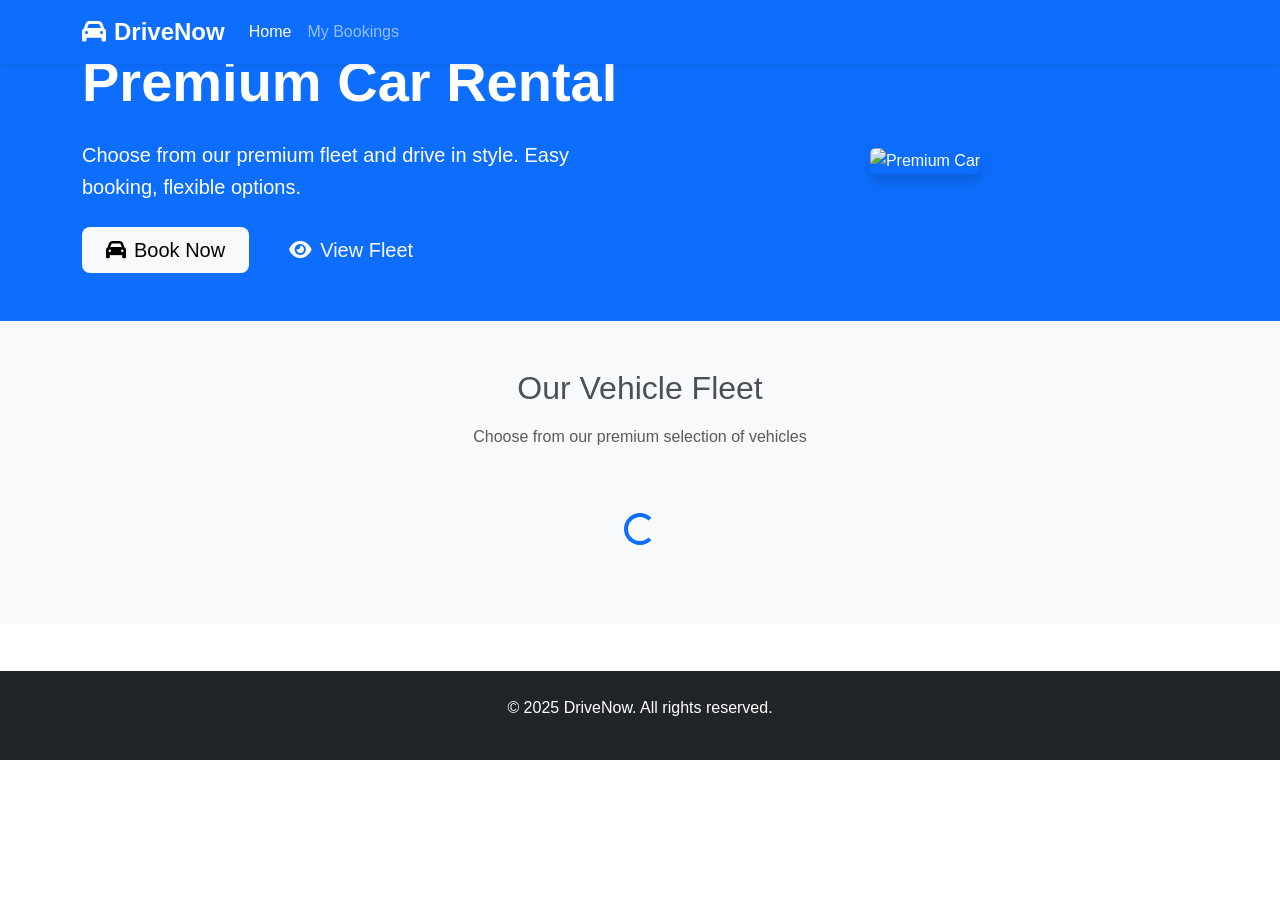
==== commit db26264a: "adding jquery script" ====
--- a/index.html
+++ b/index.html
@@ -4,6 +4,7 @@
     <meta charset="UTF-8">
     <meta name="viewport" content="width=device-width, initial-scale=1.0">
     <title>DriveNow - Premium Car Rental</title>
+    <link href="/css/normalize_css.css" rel="stylesheet">
     <link href="https://cdn.jsdelivr.net/npm/bootstrap@5.3.2/dist/css/bootstrap.min.css" rel="stylesheet">
     <link href="https://cdnjs.cloudflare.com/ajax/libs/font-awesome/6.4.0/css/all.min.css" rel="stylesheet">
     <link href="/css/custom.css" rel="stylesheet">
@@ -115,6 +116,7 @@
     </div>
 </footer>
 
+<script src="/js/jquery-3.6.0.min.js"></script>
 <script src="https://cdn.jsdelivr.net/npm/bootstrap@5.3.2/dist/js/bootstrap.bundle.min.js"></script>
 <script src="https://code.jquery.com/jquery-3.7.1.min.js"></script>
 <script src="/js/app.js"></script>
--- a/css/custom.css
+++ b/css/custom.css
@@ -0,0 +1,226 @@
+
+:root {
+    --primary: #0d6efd;
+    --primary-dark: #0b5ed7;
+    --success: #198754;
+    --warning: #ffc107;
+    --danger: #dc3545;
+    --info: #0dcaf0;
+    --light: #f8f9fa;
+    --dark: #343a40;
+}
+
+body {
+    font-family: 'Inter', -apple-system, BlinkMacSystemFont, 'Segoe UI', sans-serif;
+    line-height: 1.6;
+    color: #495057;
+}
+
+/* Navigation */
+.navbar {
+    box-shadow: 0 0.125rem 0.25rem rgba(0, 0, 0, 0.075);
+}
+
+.navbar-brand {
+    font-weight: 700;
+    font-size: 1.5rem;
+}
+
+/* Cards */
+.card {
+    border: none;
+    border-radius: 0.75rem;
+    box-shadow: 0 0.125rem 0.25rem rgba(0, 0, 0, 0.075);
+    transition: all 0.2s ease-in-out;
+}
+
+.card:hover {
+    box-shadow: 0 0.5rem 1rem rgba(0, 0, 0, 0.15);
+    transform: translateY(-0.125rem);
+}
+
+.vehicle-card {
+    transition: all 0.3s ease;
+}
+
+.vehicle-card:hover {
+    transform: translateY(-0.25rem);
+}
+
+/* Booking Cards */
+.booking-card {
+    border-left: 0.25rem solid var(--primary);
+    transition: all 0.2s ease;
+}
+
+.booking-card.border-success { border-left-color: var(--success) !important; }
+.booking-card.border-warning { border-left-color: var(--warning) !important; }
+.booking-card.border-danger { border-left-color: var(--danger) !important; }
+
+/* Buttons */
+.btn {
+    border-radius: 0.5rem;
+    font-weight: 500;
+    padding: 0.5rem 1rem;
+    border: none;
+    transition: all 0.2s ease;
+}
+
+.btn-primary {
+    background: linear-gradient(135deg, var(--primary), var(--primary-dark));
+}
+
+.btn-primary:hover {
+    background: linear-gradient(135deg, var(--primary-dark), #0a58ca);
+    transform: translateY(-0.0625rem);
+    box-shadow: 0 0.25rem 0.5rem rgba(13, 110, 253, 0.25);
+}
+
+/* Forms */
+.form-control, .form-select {
+    border-radius: 0.5rem;
+    border: 1px solid #dee2e6;
+    padding: 0.75rem 1rem;
+    transition: all 0.2s ease;
+}
+
+.form-control:focus, .form-select:focus {
+    border-color: var(--primary);
+    box-shadow: 0 0 0 0.125rem rgba(13, 110, 253, 0.15);
+    outline: none;
+}
+
+.form-label {
+    font-weight: 500;
+    color: #495057;
+}
+
+/* Vehicle Display */
+.vehicle-card .card-img-top {
+    height: 12.5rem;
+    object-fit: cover;
+}
+
+.vehicle-card .h4 {
+    margin-bottom: 0.25rem !important;
+}
+
+/* Booking Summary */
+.booking-summary {
+    background: var(--light);
+    border-radius: 0.5rem;
+    padding: 1rem;
+    margin: 1rem 0;
+}
+
+.booking-summary .h6 {
+    color: var(--primary);
+    margin-bottom: 0.5rem;
+}
+
+/* Status Badges */
+.badge {
+    font-size: 0.75rem;
+    font-weight: 500;
+    padding: 0.375rem 0.75rem;
+    border-radius: 1rem;
+}
+
+/* Alerts */
+.alert {
+    border: none;
+    border-radius: 0.5rem;
+    padding: 0.875rem 1rem;
+    margin-bottom: 1rem;
+}
+
+.alert i {
+    font-size: 1rem;
+    width: 1rem;
+}
+
+/* Loading States */
+.spinner-border-sm {
+    width: 1rem;
+    height: 1rem;
+}
+
+.loading-overlay {
+    position: relative;
+}
+
+.loading-overlay::after {
+    content: '';
+    position: absolute;
+    top: 0;
+    left: 0;
+    right: 0;
+    bottom: 0;
+    background: rgba(255, 255, 255, 0.8);
+    display: flex;
+    align-items: center;
+    justify-content: center;
+    z-index: 10;
+}
+
+/* Responsive */
+@media (max-width: 768px) {
+    .vehicle-card .card-body {
+        padding: 1rem;
+    }
+
+    .booking-card .row > div {
+        margin-bottom: 0.75rem;
+    }
+
+    .btn-group {
+        flex-direction: column;
+    }
+
+    .navbar-brand {
+        font-size: 1.25rem;
+    }
+}
+
+/* Custom Scrollbar */
+::-webkit-scrollbar {
+    width: 0.375rem;
+}
+
+::-webkit-scrollbar-track {
+    background: #f1f1f1;
+    border-radius: 0.25rem;
+}
+
+::-webkit-scrollbar-thumb {
+    background: var(--primary);
+    border-radius: 0.25rem;
+}
+
+::-webkit-scrollbar-thumb:hover {
+    background: var(--primary-dark);
+}
+
+/* Print Styles */
+@media print {
+    .no-print, .navbar, .btn {
+        display: none !important;
+    }
+
+    .card {
+        box-shadow: none;
+        border: 1px solid #dee2e6;
+        break-inside: avoid;
+    }
+
+    body {
+        font-size: 12pt;
+        line-height: 1.4;
+    }
+}
+
+/* Utilities */
+.text-primary-soft { color: rgba(13, 110, 253, 0.7) !important; }
+.bg-gradient-primary {
+    background: linear-gradient(135deg, var(--primary), var(--primary-dark));
+}
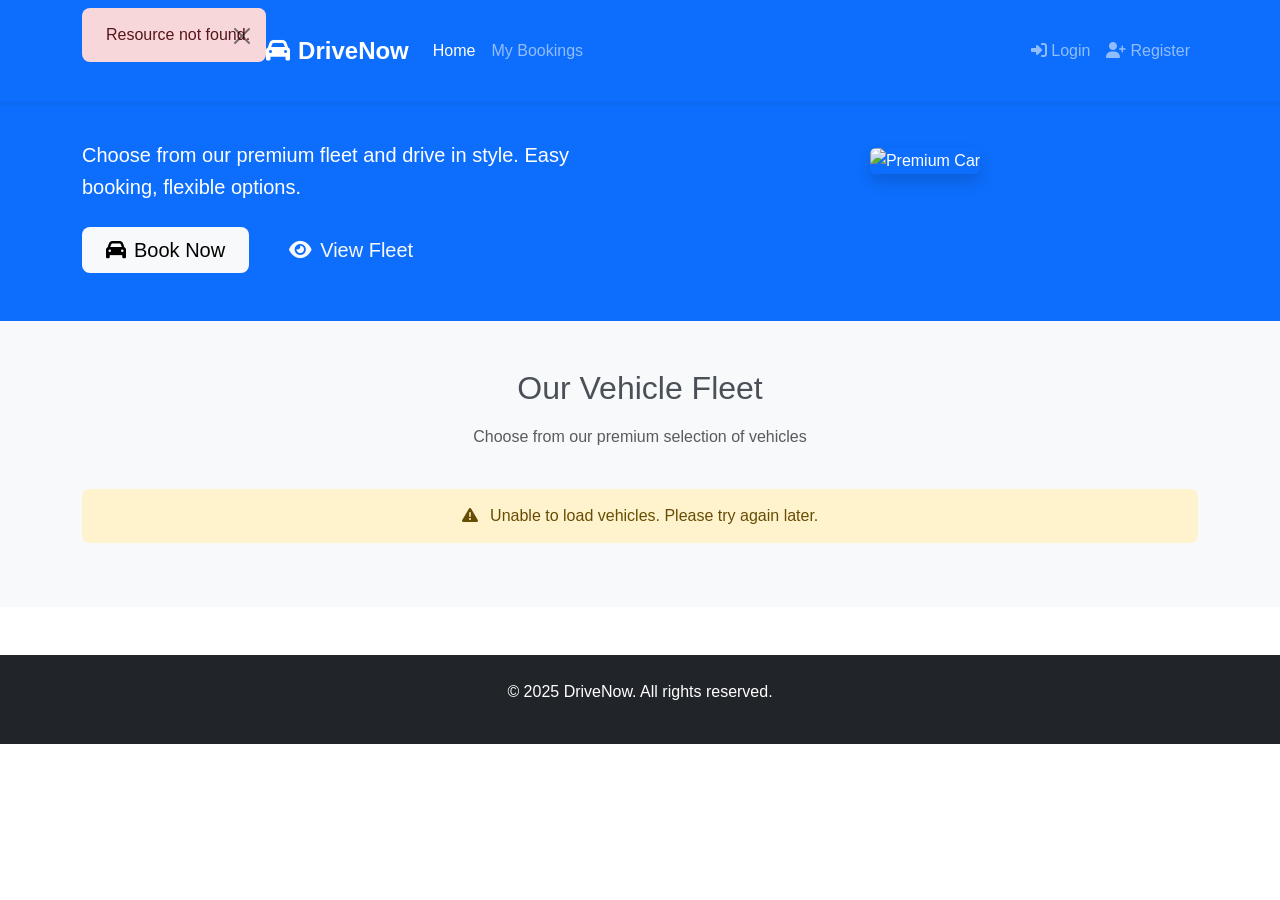
==== commit c7ec2e6c: "update and fixing errors" ====
--- a/index.html
+++ b/index.html
@@ -116,10 +116,9 @@
     </div>
 </footer>
 
-<script src="/js/jquery-3.6.0.min.js"></script>
+<script src="js/jquery-3.6.0.min.js"></script>
 <script src="https://cdn.jsdelivr.net/npm/bootstrap@5.3.2/dist/js/bootstrap.bundle.min.js"></script>
-<script src="https://code.jquery.com/jquery-3.7.1.min.js"></script>
-<script src="/js/app.js"></script>
+<script src="js/app.js"></script>
 <script>
     $(document).ready(function() {
         initializePage();
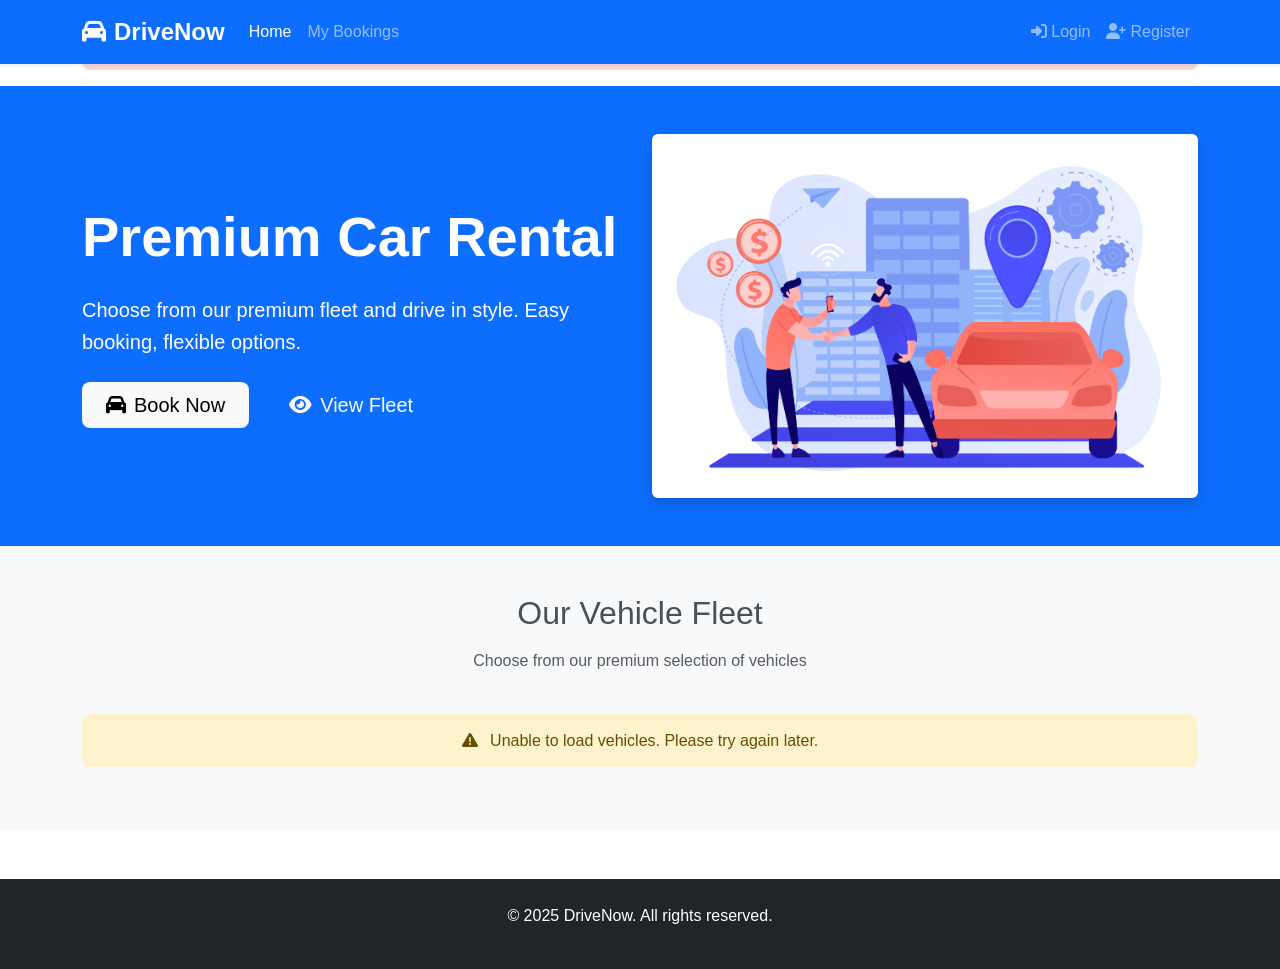
==== commit 294c7798: "update and fixing errors" ====
--- a/index.html
+++ b/index.html
@@ -4,16 +4,16 @@
     <meta charset="UTF-8">
     <meta name="viewport" content="width=device-width, initial-scale=1.0">
     <title>DriveNow - Premium Car Rental</title>
-    <link href="/css/normalize_css.css" rel="stylesheet">
+    <link href="css/normalize_css.css" rel="stylesheet">
     <link href="https://cdn.jsdelivr.net/npm/bootstrap@5.3.2/dist/css/bootstrap.min.css" rel="stylesheet">
     <link href="https://cdnjs.cloudflare.com/ajax/libs/font-awesome/6.4.0/css/all.min.css" rel="stylesheet">
-    <link href="/css/custom.css" rel="stylesheet">
+    <link href="css/custom.css" rel="stylesheet">
 </head>
 <body>
 <!-- Navigation -->
 <nav class="navbar navbar-expand-lg navbar-dark bg-primary shadow-sm fixed-top">
     <div class="container">
-        <a class="navbar-brand fw-bold" href="/">
+        <a class="navbar-brand fw-bold" href="/#">
             <i class="fas fa-car me-2"></i>DriveNow
         </a>
         <button class="navbar-toggler" type="button" data-bs-toggle="collapse" data-bs-target="#navbarNav">
@@ -22,7 +22,7 @@
         <div class="collapse navbar-collapse" id="navbarNav">
             <ul class="navbar-nav me-auto">
                 <li class="nav-item">
-                    <a class="nav-link active" href="/">Home</a>
+                    <a class="nav-link active" href="/index.html">Home</a>
                 </li>
                 <li class="nav-item">
                     <a class="nav-link" href="/my-bookings.html">My Bookings</a>
@@ -52,8 +52,8 @@
                 </div>
             </div>
             <div class="col-lg-6 text-center">
-                <img src="https://images.unsplash.com/photo-1558618047-3c8c76ca6e71?w=500&h=400&fit=crop"
-                     alt="Premium Car" class="img-fluid rounded shadow">
+                <img src="assets/images/landing,home.jpg"
+                     alt=" rent a car image" class="img-fluid rounded shadow">
             </div>
         </div>
     </div>
